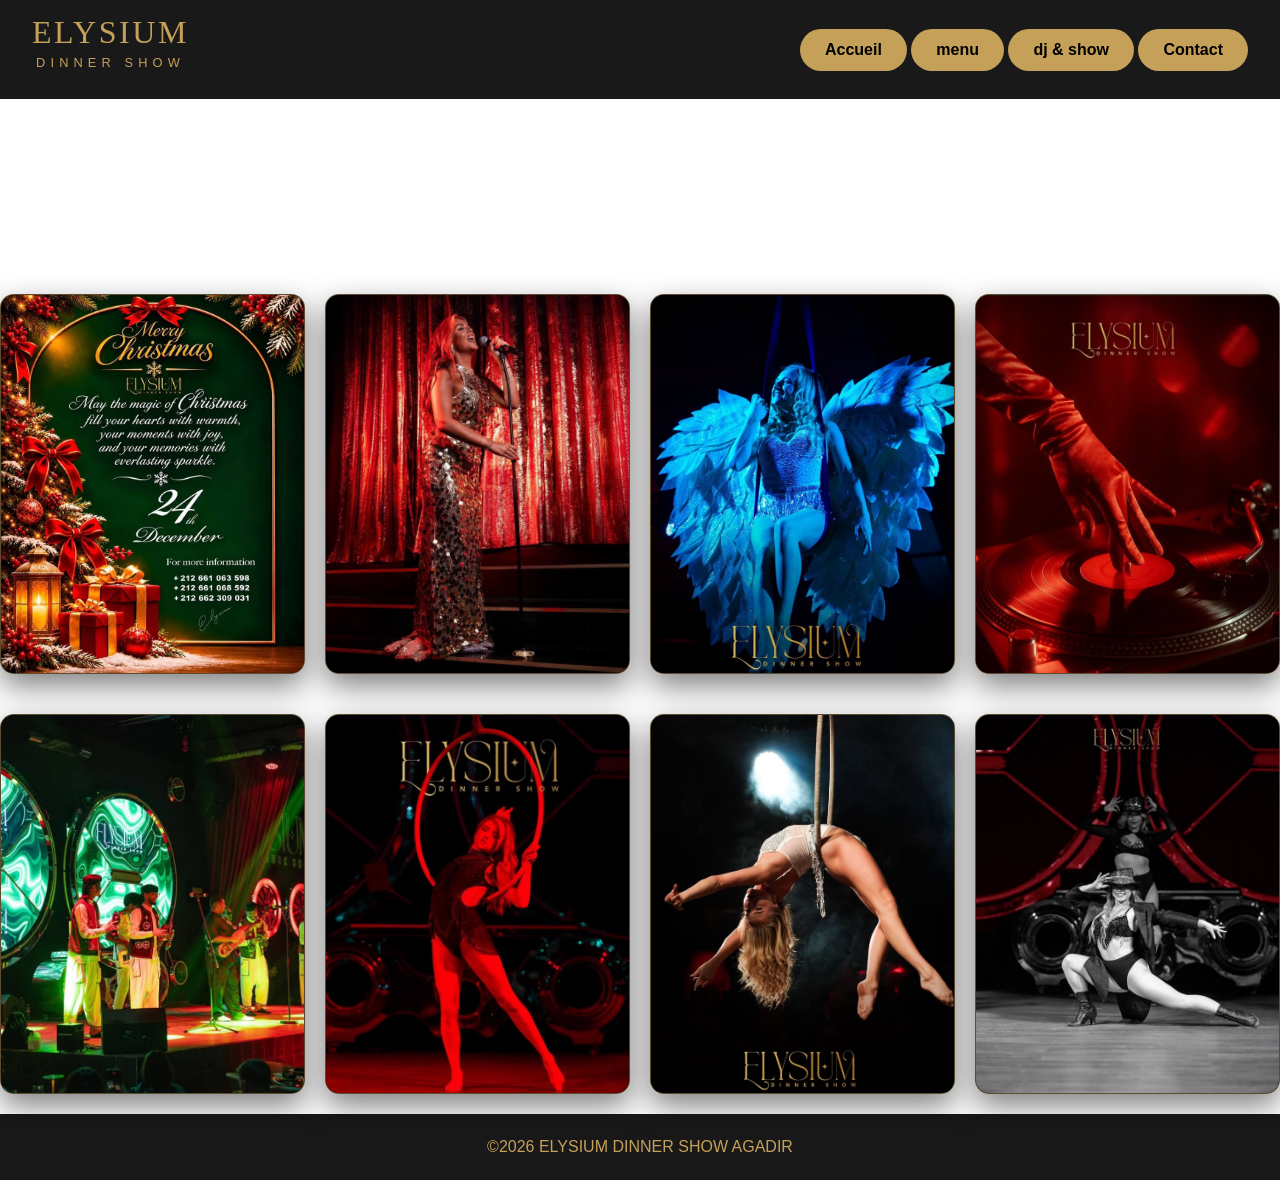
==== show.html @ d1913c73 "awal mra" ====
<!DOCTYPE html>
<html lang="en">

<head>
    <meta charset="UTF-8">
    <meta name="viewport" content="width=device-width, initial-scale=1.0">
    <title>Elysium dinner show agadir</title>
    <link rel="stylesheet" href="style.css">
</head>

<body>
    <header class="tet">
        <div class="logo">
            <div class="logo-container">
                <h1 class="elysium-title">ELYSIUM</h1>
                <p class="dinner-show-subtitle">DINNER SHOW</p>
            </div>
        </div>
        <div>
            <nav>
                <a id="q1" href="index.html">Accueil</a>
                <a id="q1" href="menu.html"> menu</a>
                <a id="q1" href="show.html">dj & show</a>
                <a id="q1" href="contact.html">Contact</a>
            </nav>
        </div>
    </header>
    <main>
        <section class="yop">
            <video autoplay muted loop src="007.mp4"></video>

        </section>
        <h1></h1>
        <div class="elysium-cards-grid">
            <div class="elysium-card">
                <div class="elysium-card-inner">
                    <div class="elysium-card-front">
                        <img src="008.jpeg" alt="Plat 1">
                    </div>
                    <div class="elysium-card-back">
                        <h3 class="elysium-dish-title"> La Magie Féérique de Noël</h3>
                        <div class="elysium-gold-line"></div>
                        <p class="elysium-dish-desc">Célébrez la magie des fêtes de fin d'année lors d'une soirée de
                            Noël inoubliable et chaleureuse.
                            Plongez dans un décor enchanteur illuminé de mille feux et de doux sourires partagés.
                            Un événement d'exception pensé pour remplir vos cœurs de joie et d'éclat éternel.
                        <p>
                    </div>
                </div>
            </div>

            <div class="elysium-card">
                <div class="elysium-card-inner">
                    <div class="elysium-card-front">
                        <img src="009.jpeg" alt="Plat 2">
                    </div>
                    <div class="elysium-card-back">
                        <h3 class="elysium-dish-title">La Voix d'Or sur Scène</h3>
                        <div class="elysium-gold-line"></div>
                        <p class="elysium-dish-desc">Vêtue d'une robe scintillante, notre artiste captive l'auditoire
                            avec une interprétation vocale bouleversante.
                            Devant un somptueux rideau rouge, chaque note s'élève pour créer une communion magique avec
                            le public.
                            Une performance musicale élégante et vibrante qui illumine la scène d'Elysium.</p>
                    </div>
                </div>
            </div>

            <div class="elysium-card">
                <div class="elysium-card-inner">
                    <div class="elysium-card-front">
                        <img src="006.jpeg" alt="Plat 3">
                    </div>
                    <div class="elysium-card-back">
                        <h3 class="elysium-dish-title">L'Ange Céleste des Airs</h3>
                        <div class="elysium-gold-line"></div>
                        <p class="elysium-dish-desc">Baignée d'une lueur bleue féérique, l'artiste déploie ses ailes
                            majestueuses au-dessus de la scène.
                            Une vision angélique et poétique qui transporte les spectateurs dans un monde de rêve et de
                            grâce.
                            Un moment suspendu et magique qui illumine la nuit d'Elysium.</p>
                    </div>
                </div>
            </div>

            <div class="elysium-card">
                <div class="elysium-card-inner">
                    <div class="elysium-card-front">
                        <img src="005.jpeg" alt="Plat 4">
                    </div>
                    <div class="elysium-card-back">
                        <h3 class="elysium-dish-title">Les Notes Envoûtantes de la Nuit</h3>
                        <div class="elysium-gold-line"></div>
                        <p class="elysium-dish-desc">Plongez dans une atmosphère musicale feutrée où chaque mélodie
                            résonne avec élégance.
                            Sous des lueurs ambrées et sensuelles, le platine tourne pour rythmer vos plus belles
                            soirées.
                            Une ambiance sonore exclusive qui insuffle le tempo parfait à votre dîner d'exception.</p>
                    </div>
                </div>
            </div>
        </div>
        <div class="elysium-cards-grid">
            <div class="elysium-card">
                <div class="elysium-card-inner">
                    <div class="elysium-card-front">
                        <img src="004.jpeg" alt="Plat 1">
                    </div>
                    <div class="elysium-card-back">
                        <h3 class="elysium-dish-title">Les Vibrations Spirituelles de l'Atlas</h3>
                        <div class="elysium-gold-line"></div>
                        <p class="elysium-dish-desc">Découvrez l'énergie pure et ancestrale des rythmes Gnawa sur notre
                            scène.
                            Fusionnant traditions séculaires et arrangements modernes, notre troupe captive le public.
                            Un voyage sonore envoûtant qui célèbre l'héritage musical marocain.</p>
                    </div>
                </div>
            </div>

            <div class="elysium-card">
                <div class="elysium-card-inner">
                    <div class="elysium-card-front">
                        <img src="003.jpeg" alt="Plat 2">
                    </div>
                    <div class="elysium-card-back">
                        <h3 class="elysium-dish-title">L'Éclat Rouge de la Scène</h3>
                        <div class="elysium-gold-line"></div>
                        <p class="elysium-dish-desc">Baignée dans une lumière rouge incandescente, l'artiste pose avec
                            un cerceau aérien dans une mise en scène captivante.
                            L'atmosphère électrique et théâtrale de la soirée se reflète à travers cette performance
                            visuelle unique.
                            Un tableau artistique saisissant qui captive les regards et sublime l'expérience du
                            dîner-spectacle.</p>
                    </div>
                </div>
            </div>

            <div class="elysium-card">
                <div class="elysium-card-inner">
                    <div class="elysium-card-front">
                        <img src="002.jpeg" alt="Plat 3">
                    </div>
                    <div class="elysium-card-back">
                        <h3 class="elysium-dish-title">La Magie de l'Acrobatie Aériennel</h3>
                        <div class="elysium-gold-line"></div>
                        <p class="elysium-dish-desc">Laissez-vous transporter par la grâce et la légèreté d'une
                            performance aérienne à couper le souffle.
                            Suspendue dans les airs sous les projecteurs, l'artiste défie la gravité avec une élégance
                            absolue.
                            Un moment suspendu et féérique qui insuffle une dimension poétique et spectaculaire à votre
                            soirée..</p>
                    </div>
                </div>
            </div>

            <div class="elysium-card">
                <div class="elysium-card-inner">
                    <div class="elysium-card-front">
                        <img src="001.jpeg" alt="Plat 4">
                    </div>
                    <div class="elysium-card-back">
                        <h3 class="elysium-dish-title">Le Rythme Envoûtant de la Scène</h3>
                        <div class="elysium-gold-line"></div>
                        <p class="elysium-dish-desc">Plongez au cœur d'un spectacle vivant et captivant où la danse et
                            l'élégance se rencontrent.
                            Des artistes d'exception illuminent la scène avec des chorégraphies dynamiques et
                            audacieuses.
                            Une performance artistique inoubliable conçue pour éveiller tous vos sens lors de votre
                            dîner.</p>
                    </div>
                </div>
            </div>
        </div>

    </main>
    <footer>&copy;2026 Elysium dinner show agadir </footer>
</body>

</html>
---- style.css ----
/** **Fond noir / anthracite :** `#1A1A1A` (ou `#141414`)
* **Couleur dorée (texte) :** `#C5A059` (ou `#D4AF37`) */
* {
  box-sizing: border-box;
}

body {
  margin: 0;
  font-family: Arial, Helvetica, sans-serif;
  color: black;
}

footer {
  background-color: #191919;
  color: #C5A059;
  text-align: center;
  padding: 24px;
  font-family: 'Montserrat', sans-serif;
  font-size: 1rem;
  text-transform: uppercase;
  margin-bottom: 0px;

}

.tet {
  display: flex;
  justify-content: space-between;
  align-items: center;
  padding: 9px 32px 2px;
  background-color: #191919;
  position: sticky;
  top: 0;
  width: 100%;
  z-index: 1000;
  flex-direction: column;
  gap: 10px;
}

/* hadchi ms7o  */
@media (min-width: 768px) {
  .tet {
    flex-direction: row;
    justify-content: space-between;
    padding: 16px 32px;
  }
}

.logo-container {
  text-align: center;
  color: #C5A059;

}

.elysium-title {
  font-family: 'Cinzel', serif;
  font-size: 2, 5rem;
  font-weight: 500;
  letter-spacing: 0.08em;
  text-transform: uppercase;
  margin: 0;
  line-height: 1;
}

.dinner-show-subtitle {
  font-family: 'Montserrat', sans-serif;
  font-size: 0.80rem;
  font-weight: 400;
  letter-spacing: 0.40em;
  text-transform: uppercase;
  margin-top: 7px;
}

.yop {
  position: relative;
}

.yop img {
  width: 100%;
  height: 400px;
  object-fit: cover;
  position: unset;

}


.yop-text {
  position: absolute;
  top: 0;
  left: 0;
  width: 100%;
  height: 100%;
  display: flex;
  flex-direction: column;
  justify-content: center;
  align-items: center;
  text-align: center;
  color: #C5A059;
  padding: 20px;
  background-color: rgba(0, 0, 0, 0.7);
  z-index: 1;
}

.yop h1 {
  margin: 0 0 10px;
  font-size: 2.5rem;
}

.btn {
  display: inline-block;
  margin-top: 16px;
  padding: 12px 25px;
  background-color: #C5A059;
  color: black;
  text-decoration: none;
  border-radius: 999px;
  font-weight: bold;
  margin-left: 45%;
}

#q1 {
  display: inline-block;
  margin-top: 1px;
  padding: 12px 25px;
  background-color: #C5A059;
  color: black;
  text-decoration: none;
  border-radius: 999px;
  font-weight: bold;
}

.conteneur {
  max-width: 3000px;
  margin: 0 auto;
  padding: 40px 20px;

}

h2 {
  text-align: center;
  font-size: 1.8rem;
}

.cartes {
  display: flex;
  flex-wrap: wrap;
  gap: 20px;
}


.carte {
  position: relative;
  flex: 1 1 250px;
  background-color: #c3a26438;
  border-radius: 20px;
  overflow: hidden;
  box-shadow: 0 4px 12px rgba(0, 0, 0, 0.1);

}

.carte img {
  width: 100%;
  height: 180px;
  object-fit: cover;
}

.carte-text {
  padding: 16px;
}

.carte-text h3 {
  margin: 0 0 5px;
}

.carte-text p {
  margin: 0 0 5px;
  color: rgb(74, 83, 57);
}

.carte-text .prix {
  font-weight: bold;
  font-size: 1.2rem;
  color: #C5A059;
}

.cart-menu {
  display: flex;
  flex-wrap: wrap;
  gap: 20px;
}

.conte {
  max-width: 3000px;
  margin: 0 auto;
  padding: 40px 20px;

}

.tok {
  position: relative;
  flex: 1 1 250px;
  background-color: #c3a26438;
  border-radius: 20px;
  overflow: hidden;
  box-shadow: 0 4px 12px rgba(0, 0, 0, 0.1);

}

.tok img {
  width: 100%;
  height: 180px;
  object-fit: cover;
}

.tok-text {
  padding: 16px;
}

.tok-text h3 {
  margin: 0 0 5px;
}

.tok-text p {
  margin: 0 0 5px;
  color: rgb(74, 83, 57);
}

.tok-text .prix {
  font-weight: bold;
  font-size: 1.2rem;
  color: #C5A059;
}

.events-text p {
  text-align: center;
  font-family: Arial, Helvetica, sans-serif;
  font-size: larger;
}

.events-text a {
  display: inline-block;
  margin-top: 1px;
  padding: 12px 25px;
  background-color: #C5A059;
  color: black;
  text-decoration: none;
  border-radius: 999px;
  font-weight: bold;
}

.events {
  position: relative;
  background-color: #c3a26438;
  border-radius: 20px;
  overflow: hidden;
  box-shadow: 0 4px 12px rgba(0, 0, 0, 0.1);
  margin-top: 18px;
  padding: 30px;
  width: 900px;
  margin-left: 15%;
}

.elysium-cards-grid {
  display: grid;
  grid-template-columns: repeat(4, 1fr);
  gap: 20px;
  padding: 20px 0;
  width: 100%;
}

.elysium-card {
  width: 100%;
  height: 380px;
  perspective: 1000px;
  cursor: pointer;
}

.elysium-card-inner {
  position: relative;
  width: 100%;
  height: 100%;
  text-align: center;
  transition: transform 0.8s cubic-bezier(0.4, 0.2, 0.2, 1);
  transform-style: preserve-3d;
  border-radius: 14px;
  box-shadow: 0 12px 30px rgba(0, 0, 0, 0.5);
}

/* lparti dyal lflip  */
.elysium-card:hover .elysium-card-inner {
  transform: rotateY(180deg);
}

.elysium-card-front,
.elysium-card-back {
  position: absolute;
  width: 100%;
  height: 100%;
  backface-visibility: hidden;
  border-radius: 14px;
  overflow: hidden;
  border: 1px solid rgba(197, 160, 89, 0.4);
}

.elysium-card-front {
  background-color: #161616;
}

.elysium-card-front img {
  width: 100%;
  height: 100%;
  object-fit: cover;
  display: block;
}

.elysium-card-back {
  background-color: #161616;
  color: #ffffff;
  transform: rotateY(180deg);
  display: flex;
  flex-direction: column;
  justify-content: center;
  align-items: center;
  padding: 30px 22px;
}

.elysium-dish-title {
  font-family: 'Cinzel', serif;
  color: #C5A059;
  font-size: 1.3rem;
  letter-spacing: 1px;
  line-height: 1.3;
  text-transform: uppercase;
  margin: 0;
}

.elysium-gold-line {
  width: 45px;
  height: 2px;
  background-color: #C5A059;
  margin: 16px 0;
}

.elysium-dish-desc {
  font-family: 'Montserrat', sans-serif;
  font-size: 0.9rem;
  color: #e0e0e0;
  line-height: 1.6;
  font-weight: 300;
  margin: 0;
}

@media (max-width: 1024px) {
  .elysium-cards-grid {
    grid-template-columns: repeat(2, 1fr);
  }
}

@media (max-width: 600px) {
  .elysium-cards- {
    grid-template-columns: 1fr;
  }
}

.ely-res-main {
  background-color: #161616;
  color: #ffffff;
  font-family: 'Montserrat', sans-serif;
  line-height: 1.6;
  width: 100%;
  box-sizing: border-box;
}

.ely-res-main *,
.ely-res-main *::before,
.ely-res-main *::after {
  box-sizing: border-box;
}

.ely-res-section {
  max-width: 1200px;
  margin: 0 auto;
  padding: 60px 20px;
}

.ely-res-header {
  text-align: center;
  margin-bottom: 50px;
}

.ely-res-subtitle {
  color: #C5A059;
  text-transform: uppercase;
  letter-spacing: 3px;
  font-size: 0.85rem;
  margin-bottom: 10px;
  display: block;
}

.ely-res-title {
  font-family: 'Cinzel', serif;
  font-size: 2.5rem;
  color: #ffffff;
  text-transform: uppercase;
  letter-spacing: 2px;
  margin: 0 0 15px 0;
}

.ely-res-divider {
  width: 70px;
  height: 2px;
  background-color: #C5A059;
  margin: 0 auto;
}

.ely-res-grid {
  display: grid;
  grid-template-columns: 1fr 1.3fr;
  gap: 40px;
  background-color: #1c1c1c;
  border: 1px solid rgba(197, 160, 89, 0.3);
  border-radius: 16px;
  padding: 40px;
  box-shadow: 0 15px 40px rgba(0, 0, 0, 0.6);
}

.ely-res-info {
  display: flex;
  flex-direction: column;
  justify-content: space-between;
  border-right: 1px solid rgba(197, 160, 89, 0.2);
  padding-right: 30px;
}

.ely-res-box-title {
  font-family: 'Cinzel', serif;
  color: #C5A059;
  font-size: 1.5rem;
  margin: 0 0 20px 0;
}

.ely-res-intro {
  color: #cccccc;
  font-size: 0.9rem;
  font-weight: 300;
  margin: 0 0 30px 0;
}

.ely-res-item {
  display: flex;
  align-items: flex-start;
  margin-bottom: 25px;
}

.ely-res-icon {
  color: #C5A059;
  font-size: 1.2rem;
  margin-right: 15px;
  margin-top: 4px;
}

.ely-res-item-title {
  font-family: 'Cinzel', serif;
  font-size: 0.95rem;
  color: #ffffff;
  letter-spacing: 1px;
  margin: 0 0 4px 0;
}

.ely-res-text,
.ely-res-link {
  color: #bbbbbb;
  font-size: 0.9rem;
  text-decoration: none;
  display: block;
  margin: 0;
  transition: color 0.3s ease;
}

.ely-res-link:hover {
  color: #C5A059;
}

.ely-res-social-title {
  font-family: 'Cinzel', serif;
  font-size: 0.9rem;
  color: #C5A059;
  letter-spacing: 1px;
  margin: 0;
}

.ely-res-socials {
  display: flex;
  gap: 15px;
  margin-top: 15px;
}

.ely-res-social-btn {
  width: 100px;
  height: 60px;
  border: 1px solid rgba(197, 160, 89, 0.5);
  border-radius: 50%;
  display: flex;
  align-items: center;
  justify-content: center;
  color: #C5A059;
  text-decoration: none;
  transition: all 0.3s ease;
}

.ely-res-social-btn:hover {
  background-color: #C5A059;
  color: #161616;
}

.ely-res-row {
  display: grid;
  grid-template-columns: 1fr 1fr;
  gap: 20px;
}

.ely-res-group {
  margin-bottom: 20px;
}

.ely-res-label {
  display: block;
  font-size: 0.8rem;
  text-transform: uppercase;
  letter-spacing: 1px;
  color: #C5A059;
  margin-bottom: 8px;
}

.ely-res-input,
.ely-res-textarea {
  width: 100%;
  padding: 12px 15px;
  background-color: #121212;
  border: 1px solid rgba(197, 160, 89, 0.3);
  border-radius: 8px;
  color: #ffffff;
  font-family: 'Montserrat', sans-serif;
  font-size: 0.9rem;
  outline: none;
  transition: border-color 0.3s ease;
}

.ely-res-input:focus,
.ely-res-textarea:focus {
  border-color: #C5A059;
}

.ely-res-input::-webkit-calendar-picker-indicator {
  filter: invert(1);
  cursor: pointer;
}

.ely-res-textarea {
  resize: vertical;
  min-height: 100px;
}

.ely-res-submit {
  width: 100%;
  padding: 15px;
  background-color: #C5A059;
  color: #161616;
  font-family: 'Cinzel', serif;
  font-weight: 700;
  font-size: 0.95rem;
  letter-spacing: 2px;
  text-transform: uppercase;
  border: none;
  border-radius: 8px;
  cursor: pointer;
  transition: all 0.3s ease;
  margin-bottom: 12px;
}

.ely-res-submit:hover {
  background-color: #d8b56c;
  transform: translateY(-2px);
  box-shadow: 0 5px 15px rgba(197, 160, 89, 0.3);
}

.ely-res-wa-btn {
  display: flex;
  align-items: center;
  justify-content: center;
  gap: 10px;
  width: 100%;
  padding: 14px;
  background-color: transparent;
  color: #C5A059;
  border: 1px solid #C5A059;
  font-family: 'Cinzel', serif;
  font-weight: 700;
  font-size: 0.9rem;
  letter-spacing: 1.5px;
  text-transform: uppercase;
  text-decoration: none;
  border-radius: 8px;
  transition: all 0.3s ease;
}

.ely-res-wa-btn:hover {
  background-color: rgba(197, 160, 89, 0.15);
  transform: translateY(-2px);
}

@media (max-width: 900px) {
  .ely-res-grid {
    grid-template-columns: 1fr;
    padding: 30px 20px;
  }

  .ely-res-info {
    border-right: none;
    border-bottom: 1px solid rgba(197, 160, 89, 0.2);
    padding-right: 0;
    padding-bottom: 30px;
  }
}

@media (max-width: 600px) {
  .ely-res-row {
    grid-template-columns: 1fr;
    gap: 0;
  }

  .ely-res-title {
    font-size: 1.8rem;
  }
}

/* 1. DÃ©crire l'animation */
@keyframes apparition {
  from {
    opacity: 0;
    transform: translateY(20px);
  }

  to {
    opacity: 1;
    transform: translateY(0);
  }
}

@keyframes pulse {

  0%,
  100% {
    transform: scale(1);
  }

  50% {
    transform: scale(1.1);
  }
}


#tr{
    animation: pulse 1.5s infinite;
}
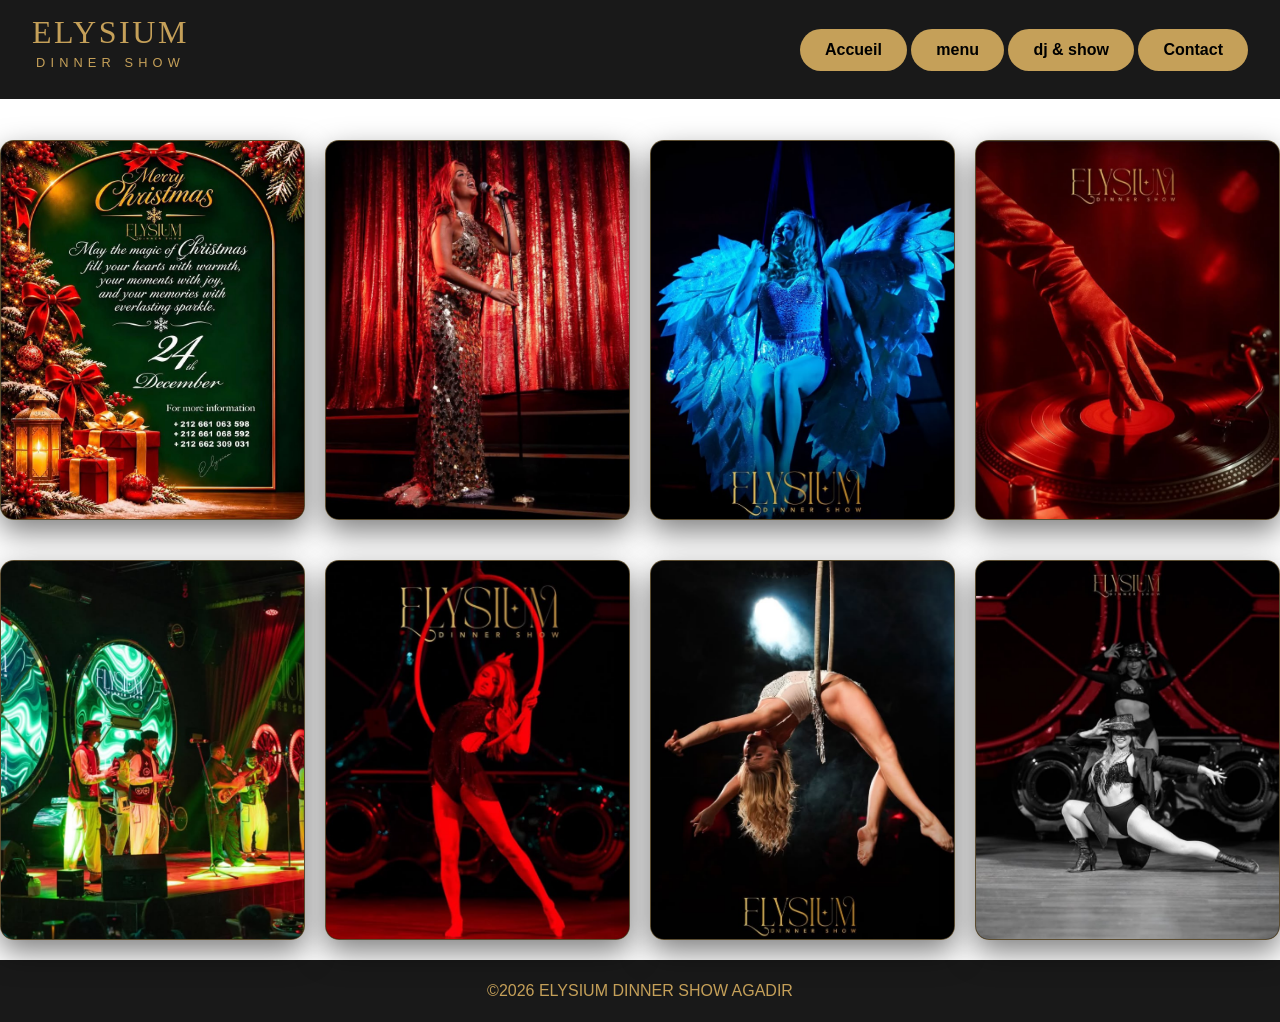
==== commit 26763fdb: "Remove video section from show.html Removed video section from the main content." ====
--- a/show.html
+++ b/show.html
@@ -26,10 +26,6 @@
         </div>
     </header>
     <main>
-        <section class="yop">
-            <video autoplay muted loop src="007.mp4"></video>
-
-        </section>
         <h1></h1>
         <div class="elysium-cards-grid">
             <div class="elysium-card">
@@ -176,4 +172,4 @@
     <footer>&copy;2026 Elysium dinner show agadir </footer>
 </body>
 
-</html>+</html>
--- a/style.css
+++ b/style.css
@@ -14,7 +14,7 @@
   background-color: #191919;
   color: #C5A059;
   text-align: center;
-  padding: 24px;
+  padding: 22px;
   font-family: 'Montserrat', sans-serif;
   font-size: 1rem;
   text-transform: uppercase;
